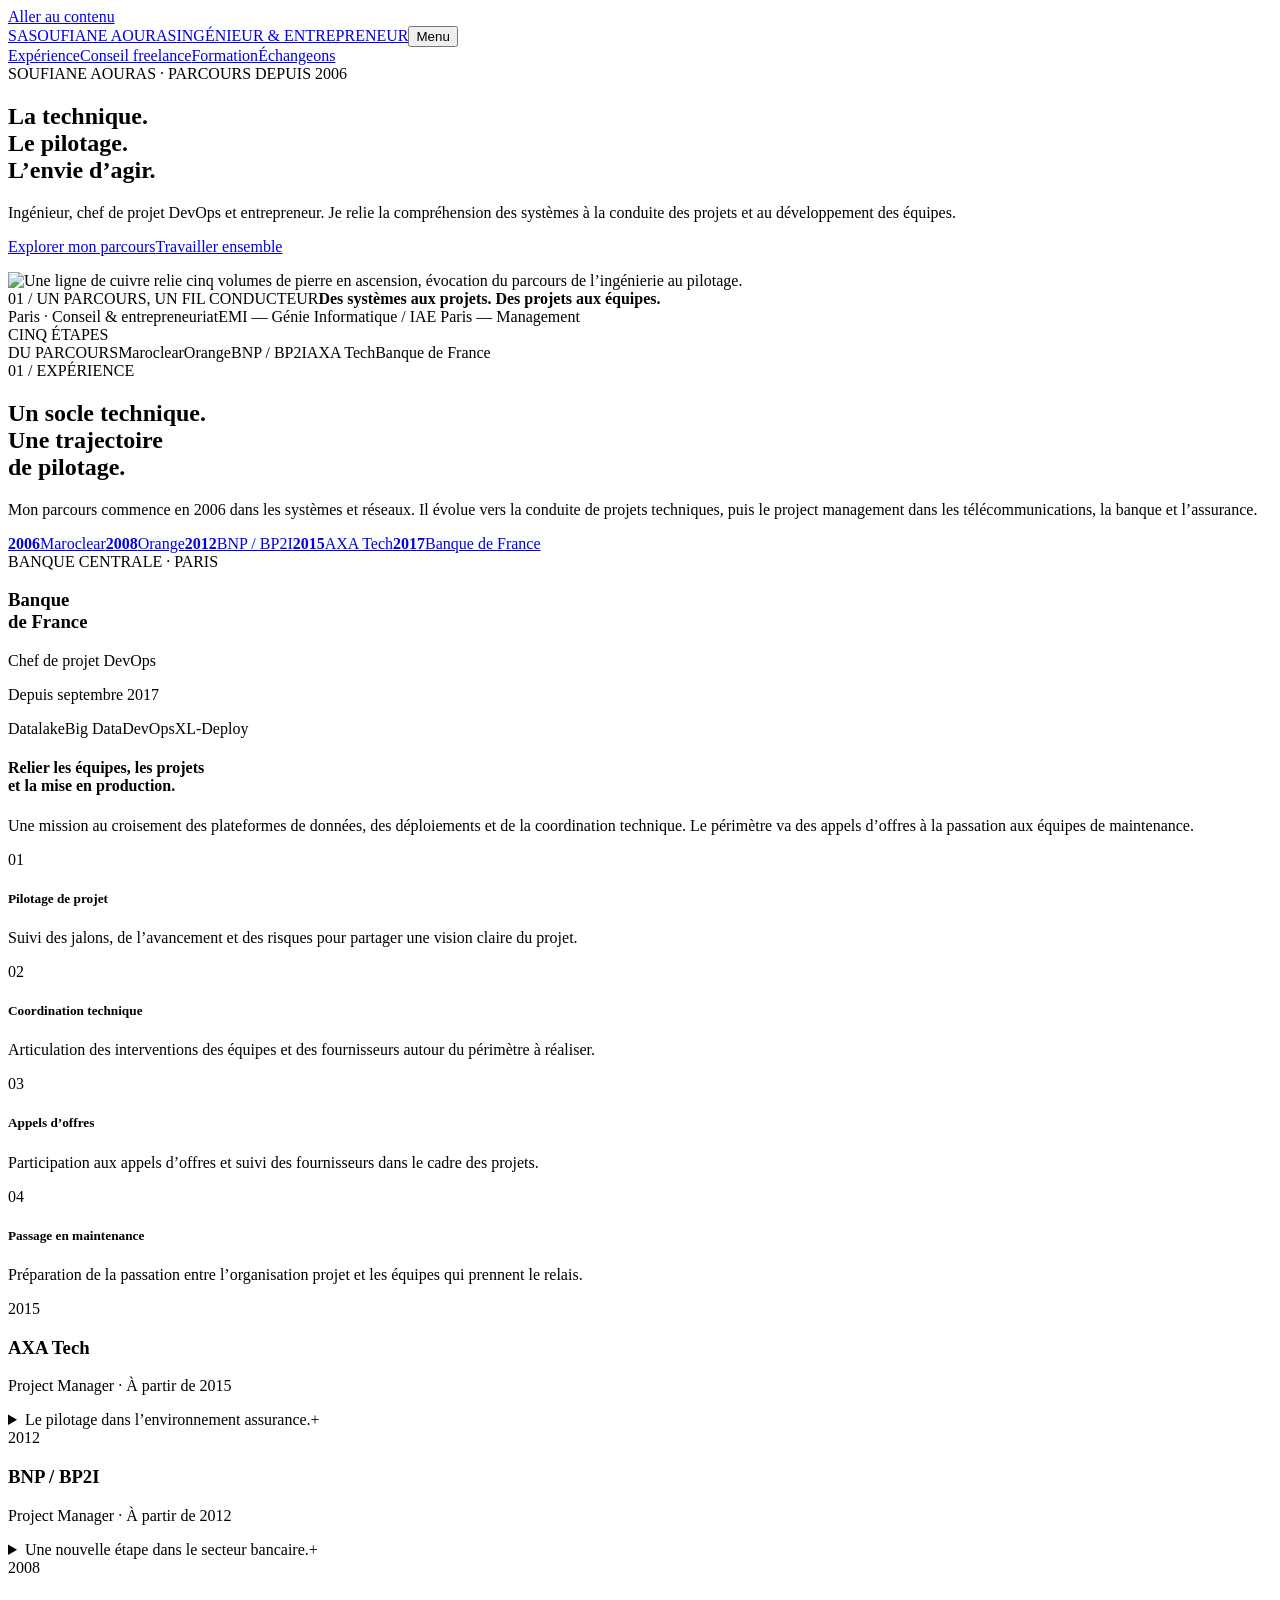
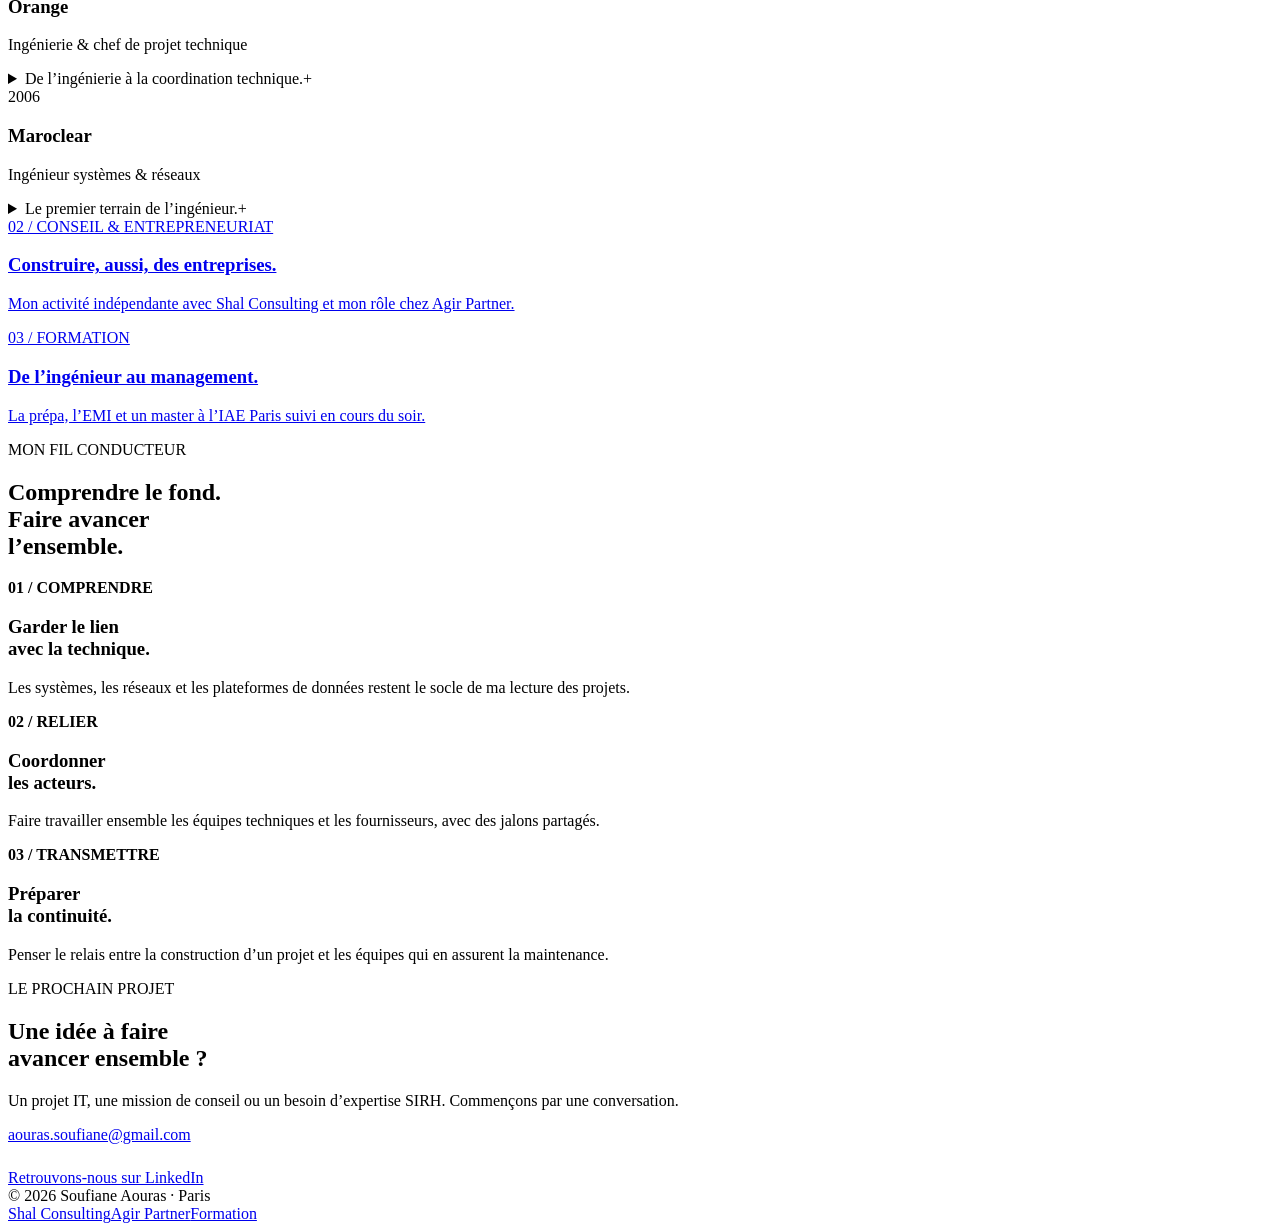
==== www/index.html @ def1c748 "Import du site shal-consulting.fr et déploiement automatique vers OVH Co-Authored-By: Claude Opus 5." ====
<!doctype html><html lang="fr"><head><meta charset="utf-8"><meta name="viewport" content="width=device-width, initial-scale=1"><meta name="theme-color" content="#0b1725"><title>Soufiane Aouras · Ingénieur, chef de projet & entrepreneur</title><meta name="description" content="Le parcours de Soufiane Aouras, des systèmes et réseaux au pilotage de projets DevOps. Shal Consulting, Agir Partner et vingt ans d’expérience."><meta property="og:type" content="website"><meta property="og:title" content="Soufiane Aouras · Ingénieur, chef de projet & entrepreneur"><meta property="og:description" content="Le parcours de Soufiane Aouras, des systèmes et réseaux au pilotage de projets DevOps. Shal Consulting, Agir Partner et vingt ans d’expérience."><link rel="icon" type="image/svg+xml" href="data:image/svg+xml,%3Csvg%20xmlns%3D%22http%3A//www.w3.org/2000/svg%22%20viewBox%3D%220%200%2064%2064%22%3E%3Crect%20width%3D%2264%22%20height%3D%2264%22%20rx%3D%2210%22%20fill%3D%22%230b1725%22/%3E%3Cpath%20d%3D%22M15%2045%2027%2019h8l14%2026h-9l-3-7H25l-3%207Zm13-14h6l-3-8Z%22%20fill%3D%22%23cf946b%22/%3E%3C/svg%3E"><link rel="preload" href="/assets/sans-regular.woff" as="font" type="font/woff" crossorigin><link rel="stylesheet" href="/assets/site.css"><script src="/assets/site.js" defer></script></head><body><a class="skip" href="#contenu">Aller au contenu</a><header class="header"><div class="wrap header-inner"><a class="brand" href="/" aria-label="Soufiane Aouras, accueil"><span class="mark" aria-hidden="true">SA</span><span class="brand-name">SOUFIANE AOURAS<span class="brand-sub">INGÉNIEUR & ENTREPRENEUR</span></span></a><button class="menu-button" aria-expanded="false" aria-controls="navigation">Menu</button><nav class="nav" id="navigation" aria-label="Navigation principale"><a class="nav-link" href="/" aria-current="page">Expérience</a><a class="nav-link" href="/conseil/">Conseil freelance</a><a class="nav-link" href="/formation/">Formation</a><a class="nav-contact" href="#contact">Échangeons</a></nav></div></header><main id="contenu"><section class="hero" aria-labelledby="hero-title"><div class="wrap"><div class="hero-grid"><div class="hero-copy reveal"><div class="eyebrow">SOUFIANE AOURAS · PARCOURS DEPUIS 2006</div><h1 id="hero-title">La technique.<br>Le pilotage.<br><span class="serif">L’envie d’agir.</span></h1><p class="hero-lead">Ingénieur, chef de projet DevOps et entrepreneur. Je relie la compréhension des systèmes à la conduite des projets et au développement des équipes.</p><div class="hero-actions"><a class="button" href="#parcours">Explorer mon parcours</a><a class="text-link" href="/conseil/">Travailler ensemble</a></div></div><figure class="hero-visual" style="margin-left:0;margin-bottom:0"><img src="/assets/career-sculpture.webp" width="1536" height="1024" fetchpriority="high" alt="Une ligne de cuivre relie cinq volumes de pierre en ascension, évocation du parcours de l’ingénierie au pilotage."><figcaption class="visual-label">01 / UN PARCOURS, UN FIL CONDUCTEUR<strong>Des systèmes aux projets. Des projets aux équipes.</strong></figcaption></figure></div><div class="hero-bottom"><span class="location">Paris · Conseil & entrepreneuriat</span><span>EMI — Génie Informatique / IAE Paris — Management</span></div></div></section>
<div class="client-strip"><div class="wrap client-inner" aria-label="Environnements du parcours"><span class="client-label">CINQ ÉTAPES<br>DU PARCOURS</span><span>Maroclear</span><span>Orange</span><span>BNP / BP2I</span><span>AXA Tech</span><span>Banque de France</span></div></div>
<section class="section" id="parcours" aria-labelledby="parcours-title"><div class="wrap"><div class="section-head"><div><div class="eyebrow">01 / EXPÉRIENCE</div><h2 id="parcours-title">Un socle technique.<br>Une trajectoire<br><span class="serif">de pilotage.</span></h2></div><p class="section-intro">Mon parcours commence en 2006 dans les systèmes et réseaux. Il évolue vers la conduite de projets techniques, puis le project management dans les télécommunications, la banque et l’assurance.</p></div><nav class="career-tabs" aria-label="Repères du parcours"><a href="#maroclear"><b>2006</b><span>Maroclear</span></a><a href="#orange"><b>2008</b><span>Orange</span></a><a href="#bnp"><b>2012</b><span>BNP / BP2I</span></a><a href="#axa"><b>2015</b><span>AXA Tech</span></a><a href="#bdf"><b>2017</b><span>Banque de France</span></a></nav>
<article class="mission-feature" id="bdf"><div class="mission-title"><span class="mission-date">BANQUE CENTRALE · PARIS</span><h3>Banque<br>de France</h3><p class="role">Chef de projet DevOps</p><p class="since">Depuis septembre 2017</p><div class="tags" aria-label="Domaines de la mission"><span>Datalake</span><span>Big Data</span><span>DevOps</span><span>XL-Deploy</span></div></div><div class="mission-details"><h4>Relier les équipes, les projets<br>et la mise en production.</h4><p>Une mission au croisement des plateformes de données, des déploiements et de la coordination technique. Le périmètre va des appels d’offres à la passation aux équipes de maintenance.</p><div class="mission-list"><div><span class="item-no">01</span><h5>Pilotage de projet</h5><p>Suivi des jalons, de l’avancement et des risques pour partager une vision claire du projet.</p></div><div><span class="item-no">02</span><h5>Coordination technique</h5><p>Articulation des interventions des équipes et des fournisseurs autour du périmètre à réaliser.</p></div><div><span class="item-no">03</span><h5>Appels d’offres</h5><p>Participation aux appels d’offres et suivi des fournisseurs dans le cadre des projets.</p></div><div><span class="item-no">04</span><h5>Passage en maintenance</h5><p>Préparation de la passation entre l’organisation projet et les équipes qui prennent le relais.</p></div></div></div></article>
<article class="career-row" id="axa"><div class="career-year">2015</div><div><h3>AXA Tech</h3><p class="role">Project Manager · À partir de 2015</p></div><details><summary>Le pilotage dans l’environnement assurance.<span class="plus" aria-hidden="true">+</span></summary><p>Cette étape est consacrée au project management chez AXA Tech. Elle prolonge l’évolution de mon parcours technique vers la conduite de projets dans un nouvel environnement de grands comptes.</p></details></article>
<article class="career-row" id="bnp"><div class="career-year">2012</div><div><h3>BNP / BP2I</h3><p class="role">Project Manager · À partir de 2012</p></div><details><summary>Une nouvelle étape dans le secteur bancaire.<span class="plus" aria-hidden="true">+</span></summary><p>Après l’ingénierie et le pilotage technique chez Orange, mon parcours se poursuit chez BNP / BP2I avec un rôle de Project Manager. La culture des systèmes d’information devient le point d’appui de ma responsabilité de pilotage.</p></details></article>
<article class="career-row" id="orange"><div class="career-year">2008</div><div><h3>Orange</h3><p class="role">Ingénierie & chef de projet technique</p></div><details><summary>De l’ingénierie à la coordination technique.<span class="plus" aria-hidden="true">+</span></summary><p>À partir de 2008, l’expérience chez Orange fait le lien entre les premières missions systèmes et réseaux et les fonctions de project management. Mon parcours y évolue de l’ingénierie vers le rôle de chef de projet technique.</p></details></article>
<article class="career-row" id="maroclear"><div class="career-year">2006</div><div><h3>Maroclear</h3><p class="role">Ingénieur systèmes & réseaux</p></div><details><summary>Le premier terrain de l’ingénieur.<span class="plus" aria-hidden="true">+</span></summary><p>Mon parcours professionnel commence chez Maroclear en 2006, à l’issue de ma formation à l’École Mohammadia d’Ingénieurs. Une première expérience des systèmes et réseaux qui constitue le socle technique de la suite de mon parcours.</p></details></article>
<div class="next-section"><a class="next-card" href="/conseil/"><span>02 / CONSEIL & ENTREPRENEURIAT</span><h3>Construire, aussi, des entreprises.</h3><p>Mon activité indépendante avec Shal Consulting et mon rôle chez Agir Partner.</p></a><a class="next-card" href="/formation/"><span>03 / FORMATION</span><h3>De l’ingénieur au management.</h3><p>La prépa, l’EMI et un master à l’IAE Paris suivi en cours du soir.</p></a></div></div></section>
<section class="approach" aria-labelledby="approach-title"><div class="wrap approach-layout"><div><div class="eyebrow">MON FIL CONDUCTEUR</div><h2 id="approach-title">Comprendre le fond.<br><span class="serif">Faire avancer<br>l’ensemble.</span></h2></div><div class="principles"><article class="principle"><b>01 / COMPRENDRE</b><h3>Garder le lien<br>avec la technique.</h3><p>Les systèmes, les réseaux et les plateformes de données restent le socle de ma lecture des projets.</p></article><article class="principle"><b>02 / RELIER</b><h3>Coordonner<br>les acteurs.</h3><p>Faire travailler ensemble les équipes techniques et les fournisseurs, avec des jalons partagés.</p></article><article class="principle"><b>03 / TRANSMETTRE</b><h3>Préparer<br>la continuité.</h3><p>Penser le relais entre la construction d’un projet et les équipes qui en assurent la maintenance.</p></article></div></div></section></main><section class="contact" id="contact" aria-labelledby="contact-title"><div class="wrap"><div class="contact-top"><div><div class="eyebrow">LE PROCHAIN PROJET</div><h2 id="contact-title">Une idée à faire<br><span class="serif">avancer ensemble ?</span></h2></div><div class="contact-copy"><p>Un projet IT, une mission de conseil ou un besoin d’expertise SIRH. Commençons par une conversation.</p><a class="email" href="mailto:aouras.soufiane@gmail.com">aouras.soufiane@gmail.com</a><p style="margin-top:25px;margin-bottom:0"><a class="text-link" href="https://fr.linkedin.com/in/aouras-soufiane-9106abb" target="_blank" rel="noopener noreferrer">Retrouvons-nous sur LinkedIn</a></p></div></div><footer class="footer-bottom"><span>© 2026 Soufiane Aouras · Paris</span><div class="footer-links"><a href="/conseil/">Shal Consulting</a><a href="https://agirpartner.com" target="_blank" rel="noopener noreferrer">Agir Partner</a><a href="/formation/">Formation</a></div></footer></div></section></body></html>
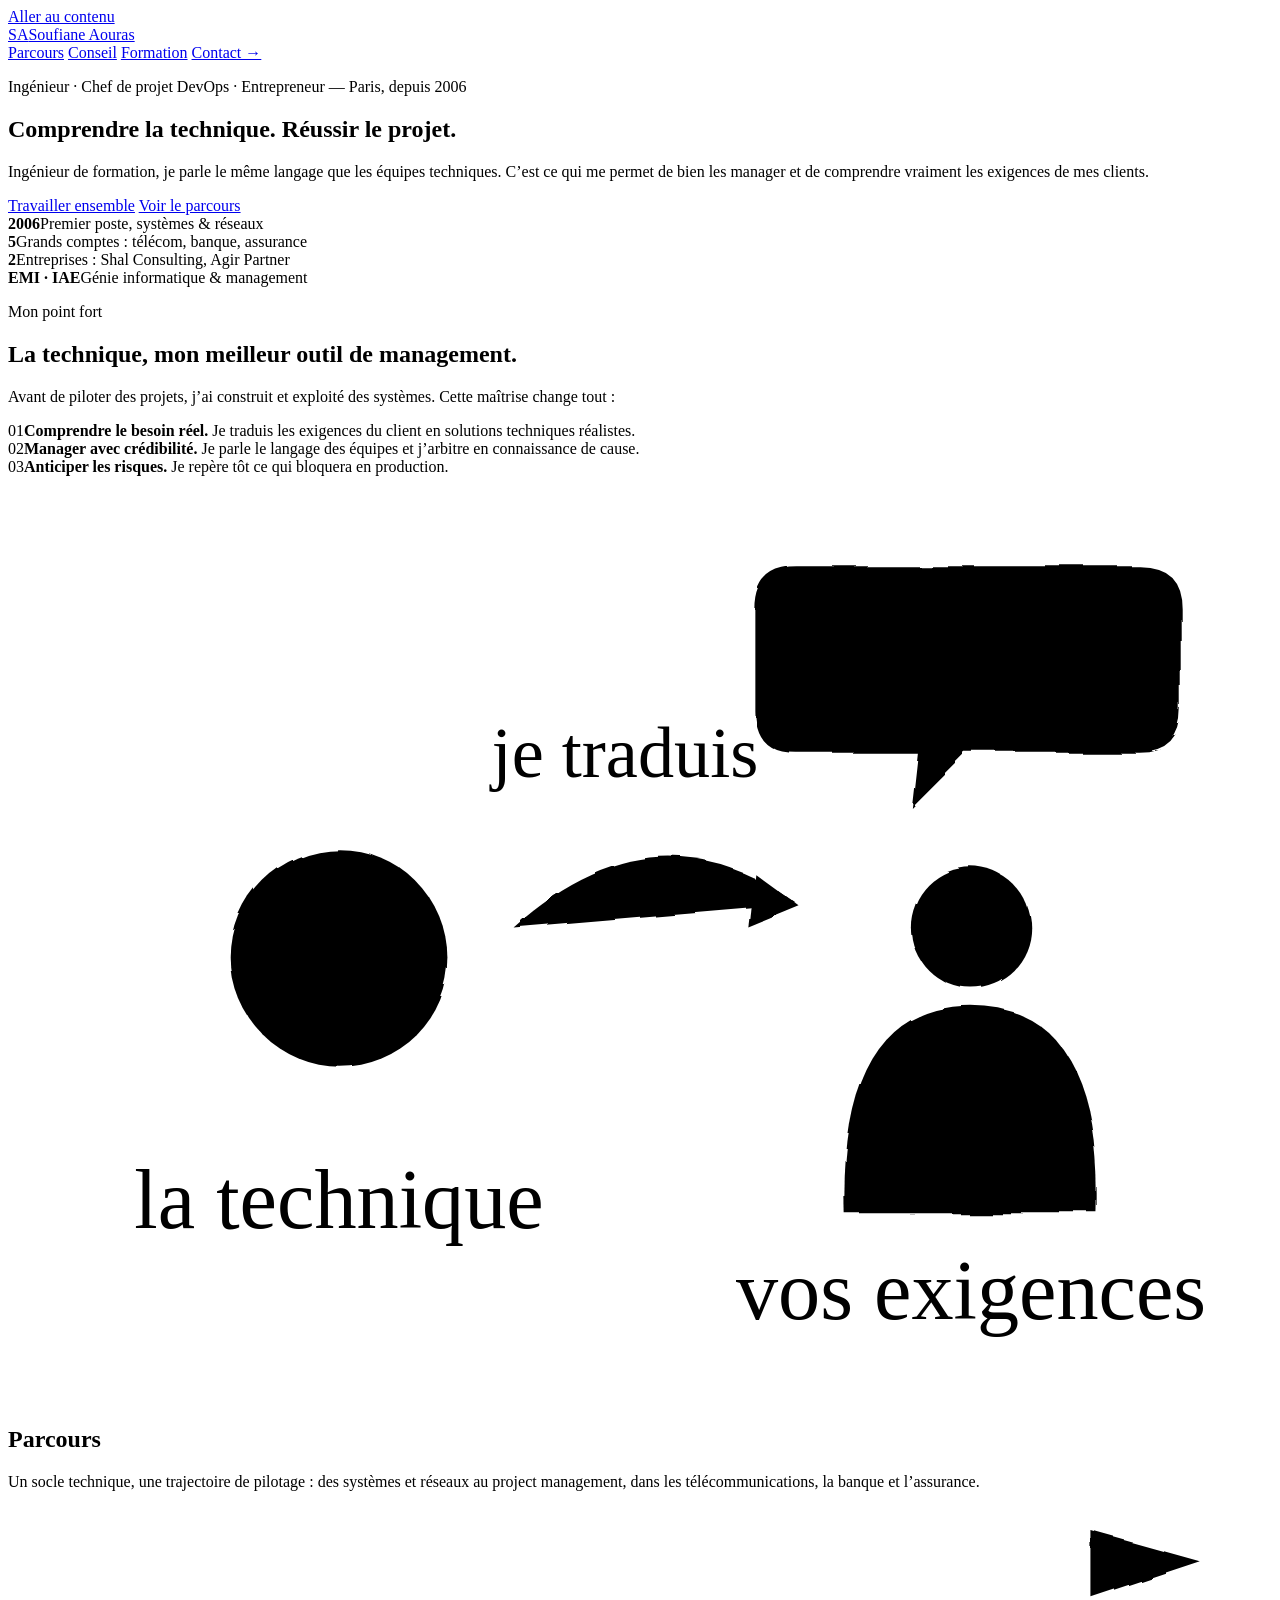
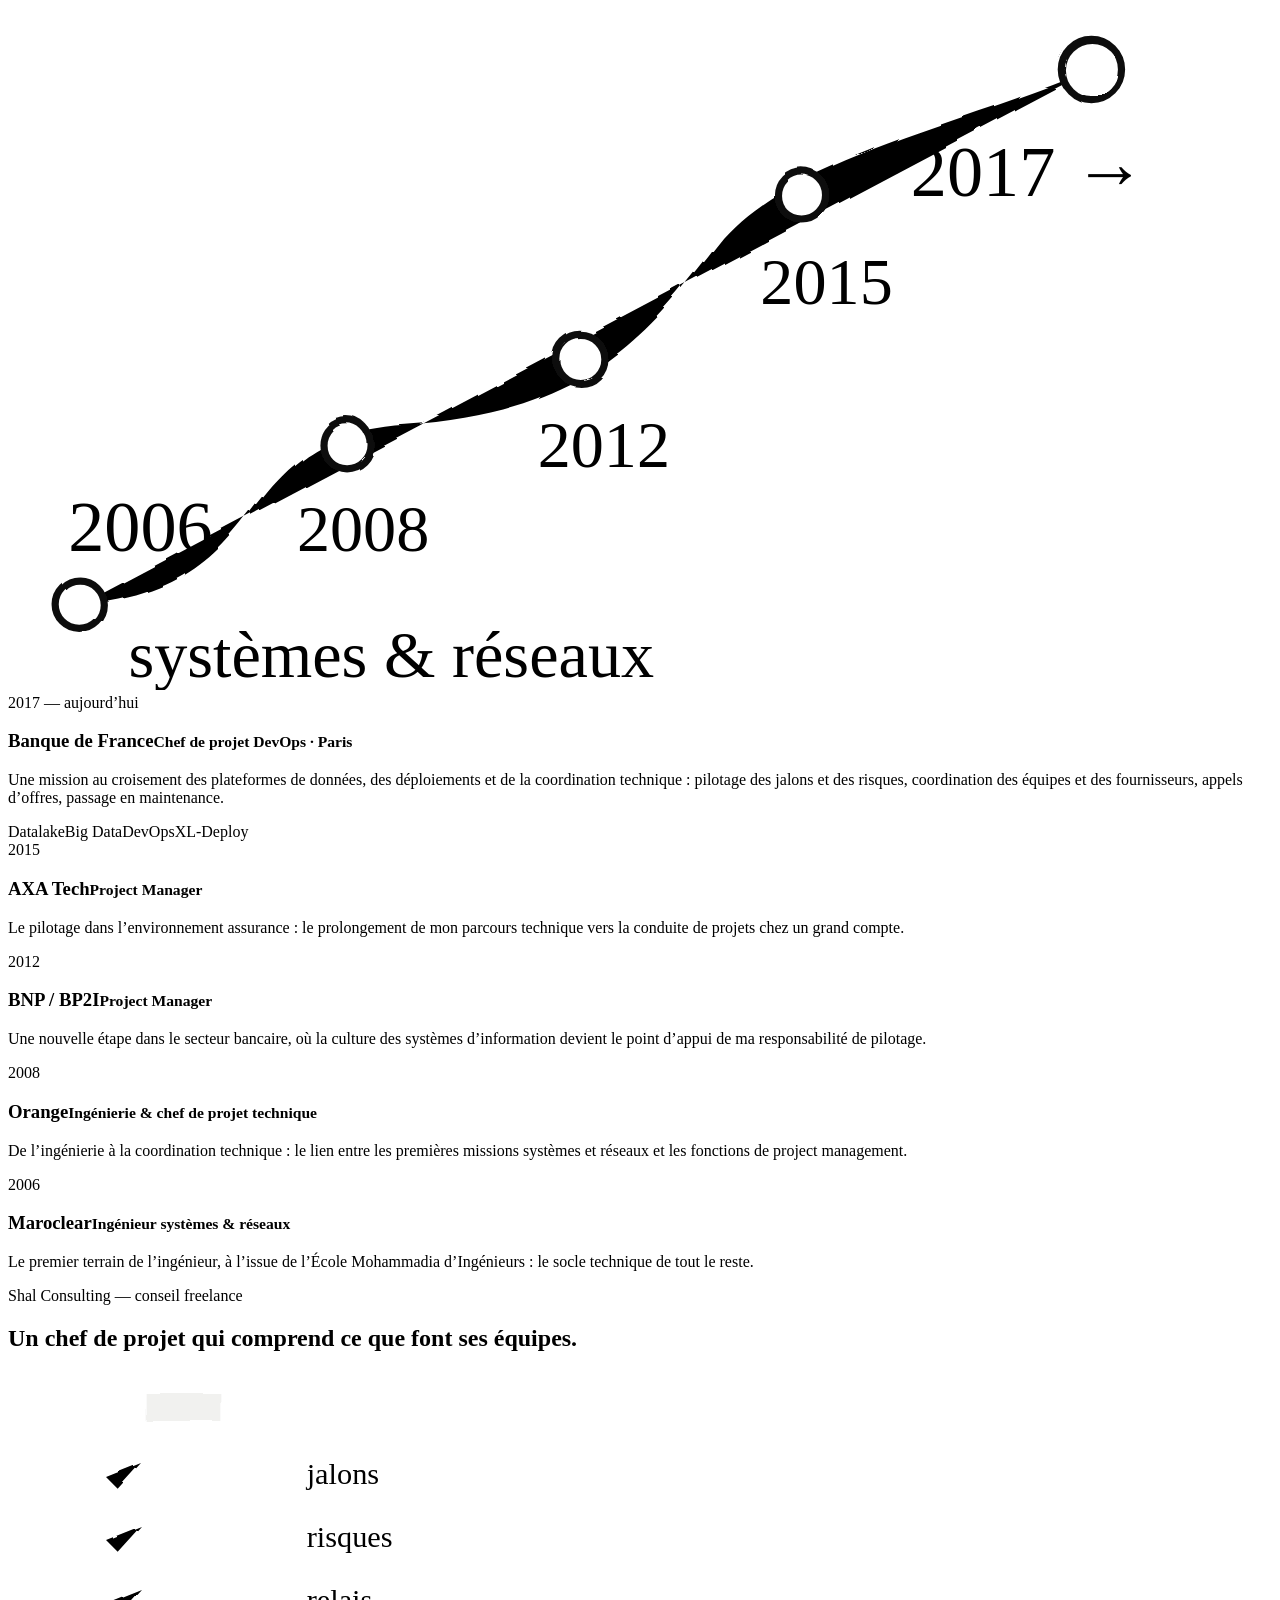
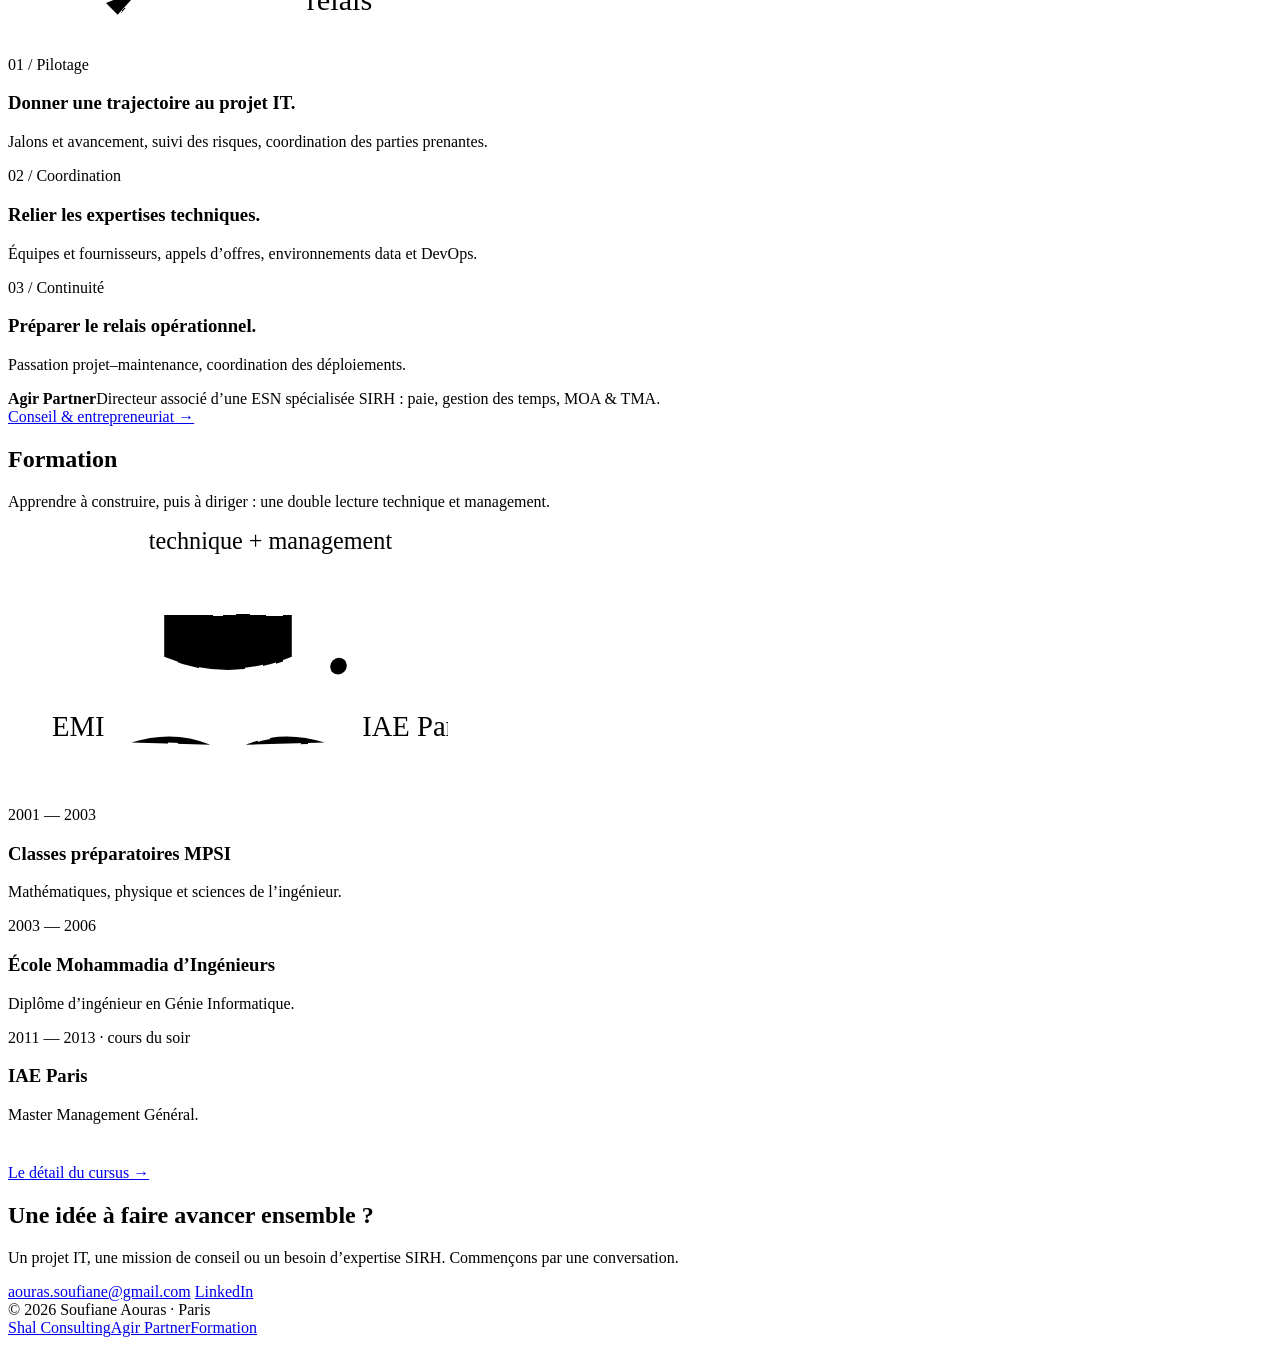
==== commit cc4bde3c: "Nouveau design « Grille » : accroche, point fort, croquis à la main, polices auto-hébergées Co-Autho" ====
--- a/www/index.html
+++ b/www/index.html
@@ -1,10 +1,226 @@
-<!doctype html><html lang="fr"><head><meta charset="utf-8"><meta name="viewport" content="width=device-width, initial-scale=1"><meta name="theme-color" content="#0b1725"><title>Soufiane Aouras · Ingénieur, chef de projet & entrepreneur</title><meta name="description" content="Le parcours de Soufiane Aouras, des systèmes et réseaux au pilotage de projets DevOps. Shal Consulting, Agir Partner et vingt ans d’expérience."><meta property="og:type" content="website"><meta property="og:title" content="Soufiane Aouras · Ingénieur, chef de projet & entrepreneur"><meta property="og:description" content="Le parcours de Soufiane Aouras, des systèmes et réseaux au pilotage de projets DevOps. Shal Consulting, Agir Partner et vingt ans d’expérience."><link rel="icon" type="image/svg+xml" href="data:image/svg+xml,%3Csvg%20xmlns%3D%22http%3A//www.w3.org/2000/svg%22%20viewBox%3D%220%200%2064%2064%22%3E%3Crect%20width%3D%2264%22%20height%3D%2264%22%20rx%3D%2210%22%20fill%3D%22%230b1725%22/%3E%3Cpath%20d%3D%22M15%2045%2027%2019h8l14%2026h-9l-3-7H25l-3%207Zm13-14h6l-3-8Z%22%20fill%3D%22%23cf946b%22/%3E%3C/svg%3E"><link rel="preload" href="/assets/sans-regular.woff" as="font" type="font/woff" crossorigin><link rel="stylesheet" href="/assets/site.css"><script src="/assets/site.js" defer></script></head><body><a class="skip" href="#contenu">Aller au contenu</a><header class="header"><div class="wrap header-inner"><a class="brand" href="/" aria-label="Soufiane Aouras, accueil"><span class="mark" aria-hidden="true">SA</span><span class="brand-name">SOUFIANE AOURAS<span class="brand-sub">INGÉNIEUR & ENTREPRENEUR</span></span></a><button class="menu-button" aria-expanded="false" aria-controls="navigation">Menu</button><nav class="nav" id="navigation" aria-label="Navigation principale"><a class="nav-link" href="/" aria-current="page">Expérience</a><a class="nav-link" href="/conseil/">Conseil freelance</a><a class="nav-link" href="/formation/">Formation</a><a class="nav-contact" href="#contact">Échangeons</a></nav></div></header><main id="contenu"><section class="hero" aria-labelledby="hero-title"><div class="wrap"><div class="hero-grid"><div class="hero-copy reveal"><div class="eyebrow">SOUFIANE AOURAS · PARCOURS DEPUIS 2006</div><h1 id="hero-title">La technique.<br>Le pilotage.<br><span class="serif">L’envie d’agir.</span></h1><p class="hero-lead">Ingénieur, chef de projet DevOps et entrepreneur. Je relie la compréhension des systèmes à la conduite des projets et au développement des équipes.</p><div class="hero-actions"><a class="button" href="#parcours">Explorer mon parcours</a><a class="text-link" href="/conseil/">Travailler ensemble</a></div></div><figure class="hero-visual" style="margin-left:0;margin-bottom:0"><img src="/assets/career-sculpture.webp" width="1536" height="1024" fetchpriority="high" alt="Une ligne de cuivre relie cinq volumes de pierre en ascension, évocation du parcours de l’ingénierie au pilotage."><figcaption class="visual-label">01 / UN PARCOURS, UN FIL CONDUCTEUR<strong>Des systèmes aux projets. Des projets aux équipes.</strong></figcaption></figure></div><div class="hero-bottom"><span class="location">Paris · Conseil & entrepreneuriat</span><span>EMI — Génie Informatique / IAE Paris — Management</span></div></div></section>
-<div class="client-strip"><div class="wrap client-inner" aria-label="Environnements du parcours"><span class="client-label">CINQ ÉTAPES<br>DU PARCOURS</span><span>Maroclear</span><span>Orange</span><span>BNP / BP2I</span><span>AXA Tech</span><span>Banque de France</span></div></div>
-<section class="section" id="parcours" aria-labelledby="parcours-title"><div class="wrap"><div class="section-head"><div><div class="eyebrow">01 / EXPÉRIENCE</div><h2 id="parcours-title">Un socle technique.<br>Une trajectoire<br><span class="serif">de pilotage.</span></h2></div><p class="section-intro">Mon parcours commence en 2006 dans les systèmes et réseaux. Il évolue vers la conduite de projets techniques, puis le project management dans les télécommunications, la banque et l’assurance.</p></div><nav class="career-tabs" aria-label="Repères du parcours"><a href="#maroclear"><b>2006</b><span>Maroclear</span></a><a href="#orange"><b>2008</b><span>Orange</span></a><a href="#bnp"><b>2012</b><span>BNP / BP2I</span></a><a href="#axa"><b>2015</b><span>AXA Tech</span></a><a href="#bdf"><b>2017</b><span>Banque de France</span></a></nav>
-<article class="mission-feature" id="bdf"><div class="mission-title"><span class="mission-date">BANQUE CENTRALE · PARIS</span><h3>Banque<br>de France</h3><p class="role">Chef de projet DevOps</p><p class="since">Depuis septembre 2017</p><div class="tags" aria-label="Domaines de la mission"><span>Datalake</span><span>Big Data</span><span>DevOps</span><span>XL-Deploy</span></div></div><div class="mission-details"><h4>Relier les équipes, les projets<br>et la mise en production.</h4><p>Une mission au croisement des plateformes de données, des déploiements et de la coordination technique. Le périmètre va des appels d’offres à la passation aux équipes de maintenance.</p><div class="mission-list"><div><span class="item-no">01</span><h5>Pilotage de projet</h5><p>Suivi des jalons, de l’avancement et des risques pour partager une vision claire du projet.</p></div><div><span class="item-no">02</span><h5>Coordination technique</h5><p>Articulation des interventions des équipes et des fournisseurs autour du périmètre à réaliser.</p></div><div><span class="item-no">03</span><h5>Appels d’offres</h5><p>Participation aux appels d’offres et suivi des fournisseurs dans le cadre des projets.</p></div><div><span class="item-no">04</span><h5>Passage en maintenance</h5><p>Préparation de la passation entre l’organisation projet et les équipes qui prennent le relais.</p></div></div></div></article>
-<article class="career-row" id="axa"><div class="career-year">2015</div><div><h3>AXA Tech</h3><p class="role">Project Manager · À partir de 2015</p></div><details><summary>Le pilotage dans l’environnement assurance.<span class="plus" aria-hidden="true">+</span></summary><p>Cette étape est consacrée au project management chez AXA Tech. Elle prolonge l’évolution de mon parcours technique vers la conduite de projets dans un nouvel environnement de grands comptes.</p></details></article>
-<article class="career-row" id="bnp"><div class="career-year">2012</div><div><h3>BNP / BP2I</h3><p class="role">Project Manager · À partir de 2012</p></div><details><summary>Une nouvelle étape dans le secteur bancaire.<span class="plus" aria-hidden="true">+</span></summary><p>Après l’ingénierie et le pilotage technique chez Orange, mon parcours se poursuit chez BNP / BP2I avec un rôle de Project Manager. La culture des systèmes d’information devient le point d’appui de ma responsabilité de pilotage.</p></details></article>
-<article class="career-row" id="orange"><div class="career-year">2008</div><div><h3>Orange</h3><p class="role">Ingénierie & chef de projet technique</p></div><details><summary>De l’ingénierie à la coordination technique.<span class="plus" aria-hidden="true">+</span></summary><p>À partir de 2008, l’expérience chez Orange fait le lien entre les premières missions systèmes et réseaux et les fonctions de project management. Mon parcours y évolue de l’ingénierie vers le rôle de chef de projet technique.</p></details></article>
-<article class="career-row" id="maroclear"><div class="career-year">2006</div><div><h3>Maroclear</h3><p class="role">Ingénieur systèmes & réseaux</p></div><details><summary>Le premier terrain de l’ingénieur.<span class="plus" aria-hidden="true">+</span></summary><p>Mon parcours professionnel commence chez Maroclear en 2006, à l’issue de ma formation à l’École Mohammadia d’Ingénieurs. Une première expérience des systèmes et réseaux qui constitue le socle technique de la suite de mon parcours.</p></details></article>
-<div class="next-section"><a class="next-card" href="/conseil/"><span>02 / CONSEIL & ENTREPRENEURIAT</span><h3>Construire, aussi, des entreprises.</h3><p>Mon activité indépendante avec Shal Consulting et mon rôle chez Agir Partner.</p></a><a class="next-card" href="/formation/"><span>03 / FORMATION</span><h3>De l’ingénieur au management.</h3><p>La prépa, l’EMI et un master à l’IAE Paris suivi en cours du soir.</p></a></div></div></section>
-<section class="approach" aria-labelledby="approach-title"><div class="wrap approach-layout"><div><div class="eyebrow">MON FIL CONDUCTEUR</div><h2 id="approach-title">Comprendre le fond.<br><span class="serif">Faire avancer<br>l’ensemble.</span></h2></div><div class="principles"><article class="principle"><b>01 / COMPRENDRE</b><h3>Garder le lien<br>avec la technique.</h3><p>Les systèmes, les réseaux et les plateformes de données restent le socle de ma lecture des projets.</p></article><article class="principle"><b>02 / RELIER</b><h3>Coordonner<br>les acteurs.</h3><p>Faire travailler ensemble les équipes techniques et les fournisseurs, avec des jalons partagés.</p></article><article class="principle"><b>03 / TRANSMETTRE</b><h3>Préparer<br>la continuité.</h3><p>Penser le relais entre la construction d’un projet et les équipes qui en assurent la maintenance.</p></article></div></div></section></main><section class="contact" id="contact" aria-labelledby="contact-title"><div class="wrap"><div class="contact-top"><div><div class="eyebrow">LE PROCHAIN PROJET</div><h2 id="contact-title">Une idée à faire<br><span class="serif">avancer ensemble ?</span></h2></div><div class="contact-copy"><p>Un projet IT, une mission de conseil ou un besoin d’expertise SIRH. Commençons par une conversation.</p><a class="email" href="mailto:aouras.soufiane@gmail.com">aouras.soufiane@gmail.com</a><p style="margin-top:25px;margin-bottom:0"><a class="text-link" href="https://fr.linkedin.com/in/aouras-soufiane-9106abb" target="_blank" rel="noopener noreferrer">Retrouvons-nous sur LinkedIn</a></p></div></div><footer class="footer-bottom"><span>© 2026 Soufiane Aouras · Paris</span><div class="footer-links"><a href="/conseil/">Shal Consulting</a><a href="https://agirpartner.com" target="_blank" rel="noopener noreferrer">Agir Partner</a><a href="/formation/">Formation</a></div></footer></div></section></body></html>+<!doctype html>
+<html lang="fr">
+<head>
+<meta charset="utf-8">
+<meta name="viewport" content="width=device-width, initial-scale=1">
+<meta name="theme-color" content="#2340FF">
+<title>Soufiane Aouras · Comprendre la technique, réussir le projet</title>
+<meta name="description" content="Ingénieur devenu chef de projet DevOps et entrepreneur : ma maîtrise technique m’aide à manager les équipes et à comprendre les exigences des clients. Shal Consulting, Agir Partner.">
+<meta property="og:type" content="website">
+<meta property="og:title" content="Soufiane Aouras · Comprendre la technique, réussir le projet">
+<meta property="og:description" content="Ingénieur, chef de projet DevOps et entrepreneur. Shal Consulting et Agir Partner.">
+<link rel="icon" type="image/svg+xml" href="data:image/svg+xml,%3Csvg%20xmlns%3D%22http%3A//www.w3.org/2000/svg%22%20viewBox%3D%220%200%2064%2064%22%3E%3Crect%20width%3D%2264%22%20height%3D%2264%22%20fill%3D%22%232340FF%22/%3E%3Ctext%20x%3D%2232%22%20y%3D%2242%22%20text-anchor%3D%22middle%22%20font-family%3D%22Arial%22%20font-weight%3D%22800%22%20font-size%3D%2226%22%20fill%3D%22%23fff%22%3ESA%3C/text%3E%3C/svg%3E">
+<link rel="preload" href="/assets/fonts/archivo.woff" as="font" type="font/woff" crossorigin>
+<link rel="stylesheet" href="/assets/site.css">
+</head>
+<body>
+<svg aria-hidden="true" width="0" height="0" style="position:absolute"><filter id="crayon"><feTurbulence type="fractalNoise" baseFrequency="0.035" numOctaves="2" seed="4"/><feDisplacementMap in="SourceGraphic" scale="3.2"/></filter></svg>
+<a class="skip" href="#contenu">Aller au contenu</a>
+
+<header class="header">
+<div class="wrap">
+<a class="brand" href="/" aria-label="Soufiane Aouras, accueil"><span class="mark" aria-hidden="true">SA</span>Soufiane Aouras</a>
+<nav class="nav mono" aria-label="Navigation principale">
+<a href="/" aria-current="page">Parcours</a>
+<a href="/conseil/">Conseil</a>
+<a href="/formation/">Formation</a>
+<a class="cta" href="#contact">Contact →</a>
+</nav>
+</div>
+</header>
+
+<main id="contenu">
+<section class="hero">
+<div class="wrap">
+<p class="mono">Ingénieur · Chef de projet DevOps · Entrepreneur — Paris, depuis 2006</p>
+<h1 class="h-xl">Comprendre la technique. <span class="accent">Réussir le projet.</span></h1>
+<div class="hero-foot">
+<p class="lead">Ingénieur de formation, je parle le même langage que les équipes techniques. C’est ce qui me permet de bien les manager et de comprendre vraiment les exigences de mes clients.</p>
+<div class="actions">
+<a class="btn btn-dark" href="#contact">Travailler ensemble</a>
+<a class="btn" href="#parcours">Voir le parcours</a>
+</div>
+</div>
+</div>
+</section>
+
+<section class="stats" aria-label="Chiffres clés">
+<div class="wrap">
+<div class="stat"><b>2006</b><span>Premier poste, systèmes &amp; réseaux</span></div>
+<div class="stat"><b>5</b><span>Grands comptes : télécom, banque, assurance</span></div>
+<div class="stat"><b>2</b><span>Entreprises : Shal Consulting, Agir Partner</span></div>
+<div class="stat"><b>EMI · IAE</b><span>Génie informatique &amp; management</span></div>
+</div>
+</section>
+
+<section class="section" aria-labelledby="point-fort">
+<div class="wrap">
+<div class="split center" style="margin-bottom:0">
+<div>
+<p class="mono accent eyebrow">Mon point fort</p>
+<h2 class="h-l" id="point-fort">La technique, mon meilleur outil de management.</h2>
+<p class="muted">Avant de piloter des projets, j’ai construit et exploité des systèmes. Cette maîtrise change tout :</p>
+<div class="points">
+<div><span class="n">01</span><span><strong>Comprendre le besoin réel.</strong> Je traduis les exigences du client en solutions techniques réalistes.</span></div>
+<div><span class="n">02</span><span><strong>Manager avec crédibilité.</strong> Je parle le langage des équipes et j’arbitre en connaissance de cause.</span></div>
+<div><span class="n">03</span><span><strong>Anticiper les risques.</strong> Je repère tôt ce qui bloquera en production.</span></div>
+</div>
+</div>
+<svg class="sketch" role="img" aria-label="Croquis : un engrenage, la technique, relié par une flèche à un client et sa bulle de besoin" viewBox="0 0 420 300">
+<g class="sk" filter="url(#crayon)">
+<circle cx="110" cy="160" r="36"/>
+<circle cx="110" cy="160" r="13"/>
+<path d="M146 160 L159 160 M135.5 185.5 L144.7 194.7 M110 196 L110 209 M84.5 185.5 L75.3 194.7 M74 160 L61 160 M84.5 134.5 L75.3 125.3 M110 124 L110 111 M135.5 134.5 L144.7 125.3" stroke-width="7"/>
+<path d="M168 150 Q 215 108 262 142"/>
+<path d="M248 132 L263 143 L246 150"/>
+<circle cx="320" cy="150" r="20"/>
+<path d="M278 245 Q 276 176 320 176 Q 364 176 362 245"/>
+<path d="M262 30 L376 30 Q 390 30 390 44 L390 78 Q 390 92 376 92 L318 92 L300 110 L302 92 L262 92 Q 248 92 248 78 L248 44 Q 248 30 262 30 Z"/>
+<path d="M268 52 L366 52 M268 70 L340 70" stroke-width="2"/>
+</g>
+<circle class="af" filter="url(#crayon)" cx="110" cy="160" r="14" opacity=".25"/>
+<text class="it" x="110" y="250" text-anchor="middle" font-size="28">la technique</text>
+<text class="at" x="205" y="100" text-anchor="middle" font-size="24">je traduis</text>
+<text class="it" x="320" y="280" text-anchor="middle" font-size="28">vos exigences</text>
+</svg>
+</div>
+</div>
+</section>
+
+<section class="section" id="parcours" aria-labelledby="titre-parcours" style="padding-top:24px">
+<div class="wrap">
+<div class="split">
+<div>
+<h2 class="h-l" id="titre-parcours">Parcours</h2>
+<p class="muted">Un socle technique, une trajectoire de pilotage : des systèmes et réseaux au project management, dans les télécommunications, la banque et l’assurance.</p>
+</div>
+<svg class="sketch" role="img" aria-label="Croquis : un chemin sinueux de 2006 à 2017, cinq étapes, un drapeau à l’arrivée" viewBox="0 0 420 260">
+<g class="sk" filter="url(#crayon)">
+<path d="M24 232 C 92 226, 70 176, 132 172 S 214 140, 236 112 S 318 72, 360 54" stroke-dasharray="2 9"/>
+<path d="M360 54 L360 8 M360 8 L396 18 L360 30"/>
+</g>
+<g filter="url(#crayon)" stroke="#111" stroke-width="2.4" fill="#fff">
+<circle cx="24" cy="232" r="8"/><circle cx="112" cy="178" r="8"/><circle cx="190" cy="150" r="8"/><circle cx="264" cy="96" r="8"/>
+<circle class="af" cx="360" cy="54" r="10"/>
+</g>
+<text class="it" x="20" y="214" font-size="24">2006</text>
+<text class="st" x="96" y="214" font-size="22">2008</text>
+<text class="st" x="176" y="186" font-size="22">2012</text>
+<text class="st" x="250" y="132" font-size="22">2015</text>
+<text class="at" x="300" y="96" font-size="24">2017 →</text>
+<text class="st" x="40" y="256" font-size="22">systèmes &amp; réseaux</text>
+</svg>
+</div>
+
+<div class="timeline">
+<article class="row now">
+<div class="when">2017 — aujourd’hui</div>
+<h3>Banque de France<small>Chef de projet DevOps · Paris</small></h3>
+<div>
+<p>Une mission au croisement des plateformes de données, des déploiements et de la coordination technique : pilotage des jalons et des risques, coordination des équipes et des fournisseurs, appels d’offres, passage en maintenance.</p>
+<div class="tags"><span>Datalake</span><span>Big Data</span><span>DevOps</span><span>XL-Deploy</span></div>
+</div>
+</article>
+<article class="row">
+<div class="when">2015</div>
+<h3>AXA Tech<small>Project Manager</small></h3>
+<p>Le pilotage dans l’environnement assurance : le prolongement de mon parcours technique vers la conduite de projets chez un grand compte.</p>
+</article>
+<article class="row">
+<div class="when">2012</div>
+<h3>BNP / BP2I<small>Project Manager</small></h3>
+<p>Une nouvelle étape dans le secteur bancaire, où la culture des systèmes d’information devient le point d’appui de ma responsabilité de pilotage.</p>
+</article>
+<article class="row">
+<div class="when">2008</div>
+<h3>Orange<small>Ingénierie &amp; chef de projet technique</small></h3>
+<p>De l’ingénierie à la coordination technique : le lien entre les premières missions systèmes et réseaux et les fonctions de project management.</p>
+</article>
+<article class="row">
+<div class="when">2006</div>
+<h3>Maroclear<small>Ingénieur systèmes &amp; réseaux</small></h3>
+<p>Le premier terrain de l’ingénieur, à l’issue de l’École Mohammadia d’Ingénieurs : le socle technique de tout le reste.</p>
+</article>
+</div>
+</div>
+</section>
+
+<section class="section tint" aria-labelledby="titre-conseil">
+<div class="wrap">
+<div class="split center">
+<div>
+<p class="mono accent eyebrow">Shal Consulting — conseil freelance</p>
+<h2 class="h-l" id="titre-conseil">Un chef de projet qui comprend ce que font ses équipes.</h2>
+</div>
+<svg class="sketch" role="img" aria-label="Croquis : un bloc-notes avec trois cases cochées, jalons, risques et relais" viewBox="0 0 360 240" style="max-width:420px">
+<g class="sk" filter="url(#crayon)">
+<path d="M70 30 L230 30 Q 240 30 240 40 L240 226 Q 240 234 230 234 L70 234 Q 60 234 60 226 L60 40 Q 60 30 70 30 Z" fill="#fff"/>
+<path d="M118 18 L182 18 L182 42 L118 42 Z" fill="#F1F1EF"/>
+<path class="as" d="M84 90 L94 100 L114 78 M84 144 L94 154 L114 132 M84 198 L94 208 L114 186" stroke-width="3.4"/>
+<path d="M128 94 L218 94 M128 148 L208 148 M128 202 L214 202"/>
+</g>
+<text class="it" x="256" y="96" font-size="26">jalons</text>
+<text class="it" x="256" y="150" font-size="26">risques</text>
+<text class="it" x="256" y="204" font-size="26">relais</text>
+</svg>
+</div>
+<div class="cards">
+<div class="card"><div class="mono">01 / Pilotage</div><h3>Donner une trajectoire au projet IT.</h3><p>Jalons et avancement, suivi des risques, coordination des parties prenantes.</p></div>
+<div class="card"><div class="mono">02 / Coordination</div><h3>Relier les expertises techniques.</h3><p>Équipes et fournisseurs, appels d’offres, environnements data et DevOps.</p></div>
+<div class="card"><div class="mono">03 / Continuité</div><h3>Préparer le relais opérationnel.</h3><p>Passation projet–maintenance, coordination des déploiements.</p></div>
+</div>
+<div class="band">
+<div><strong>Agir Partner</strong><span class="muted">Directeur associé d’une ESN spécialisée SIRH : paie, gestion des temps, MOA &amp; TMA.</span></div>
+<div class="end"><a class="link" href="/conseil/">Conseil &amp; entrepreneuriat →</a></div>
+</div>
+</div>
+</section>
+
+<section class="section" aria-labelledby="titre-formation">
+<div class="wrap">
+<div class="split">
+<div>
+<h2 class="h-l" id="titre-formation">Formation</h2>
+<p class="muted">Apprendre à construire, puis à diriger : une double lecture technique et management.</p>
+</div>
+<svg class="sketch" role="img" aria-label="Croquis : une toque de diplômé posée sur un livre ouvert" viewBox="0 0 400 250" style="max-width:440px">
+<g class="sk" filter="url(#crayon)">
+<path d="M200 30 L300 64 L200 98 L100 64 Z" fill="#fff"/>
+<path d="M142 80 L142 118 Q 200 142 258 118 L258 80"/>
+<path d="M300 64 L300 120"/>
+<path d="M90 196 Q 145 172 200 196 Q 255 172 310 196 L310 228 Q 255 204 200 228 Q 145 204 90 228 Z" fill="#fff"/>
+<path d="M200 196 L200 228"/>
+<path d="M112 196 Q 150 184 184 198 M216 198 Q 250 184 288 196" stroke-width="1.8"/>
+</g>
+<circle class="af" filter="url(#crayon)" cx="300" cy="126" r="8"/>
+<text class="it" x="40" y="190" font-size="26">EMI</text>
+<text class="it" x="322" y="190" font-size="26">IAE Paris</text>
+<text class="at" x="128" y="20" font-size="22">technique + management</text>
+</svg>
+</div>
+<div class="cols">
+<div class="col"><div class="mono">2001 — 2003</div><h3>Classes préparatoires MPSI</h3><p>Mathématiques, physique et sciences de l’ingénieur.</p></div>
+<div class="col"><div class="mono">2003 — 2006</div><h3>École Mohammadia d’Ingénieurs</h3><p>Diplôme d’ingénieur en Génie Informatique.</p></div>
+<div class="col"><div class="mono">2011 — 2013 · cours du soir</div><h3>IAE Paris</h3><p>Master Management Général.</p></div>
+</div>
+<p style="margin-top:40px"><a class="link" href="/formation/">Le détail du cursus →</a></p>
+</div>
+</section>
+</main>
+
+<footer class="contact" id="contact">
+<div class="wrap">
+<h2>Une idée à faire avancer ensemble ?</h2>
+<p>Un projet IT, une mission de conseil ou un besoin d’expertise SIRH. Commençons par une conversation.</p>
+<div class="actions">
+<a class="btn btn-light" href="mailto:aouras.soufiane@gmail.com">aouras.soufiane@gmail.com</a>
+<a class="btn" href="https://fr.linkedin.com/in/aouras-soufiane-9106abb" rel="noopener" target="_blank">LinkedIn</a>
+</div>
+<div class="foot">
+<span>© 2026 Soufiane Aouras · Paris</span>
+<nav aria-label="Liens de pied de page"><a href="/conseil/">Shal Consulting</a><a href="https://agirpartner.com" rel="noopener" target="_blank">Agir Partner</a><a href="/formation/">Formation</a></nav>
+</div>
+</div>
+</footer>
+</body>
+</html>
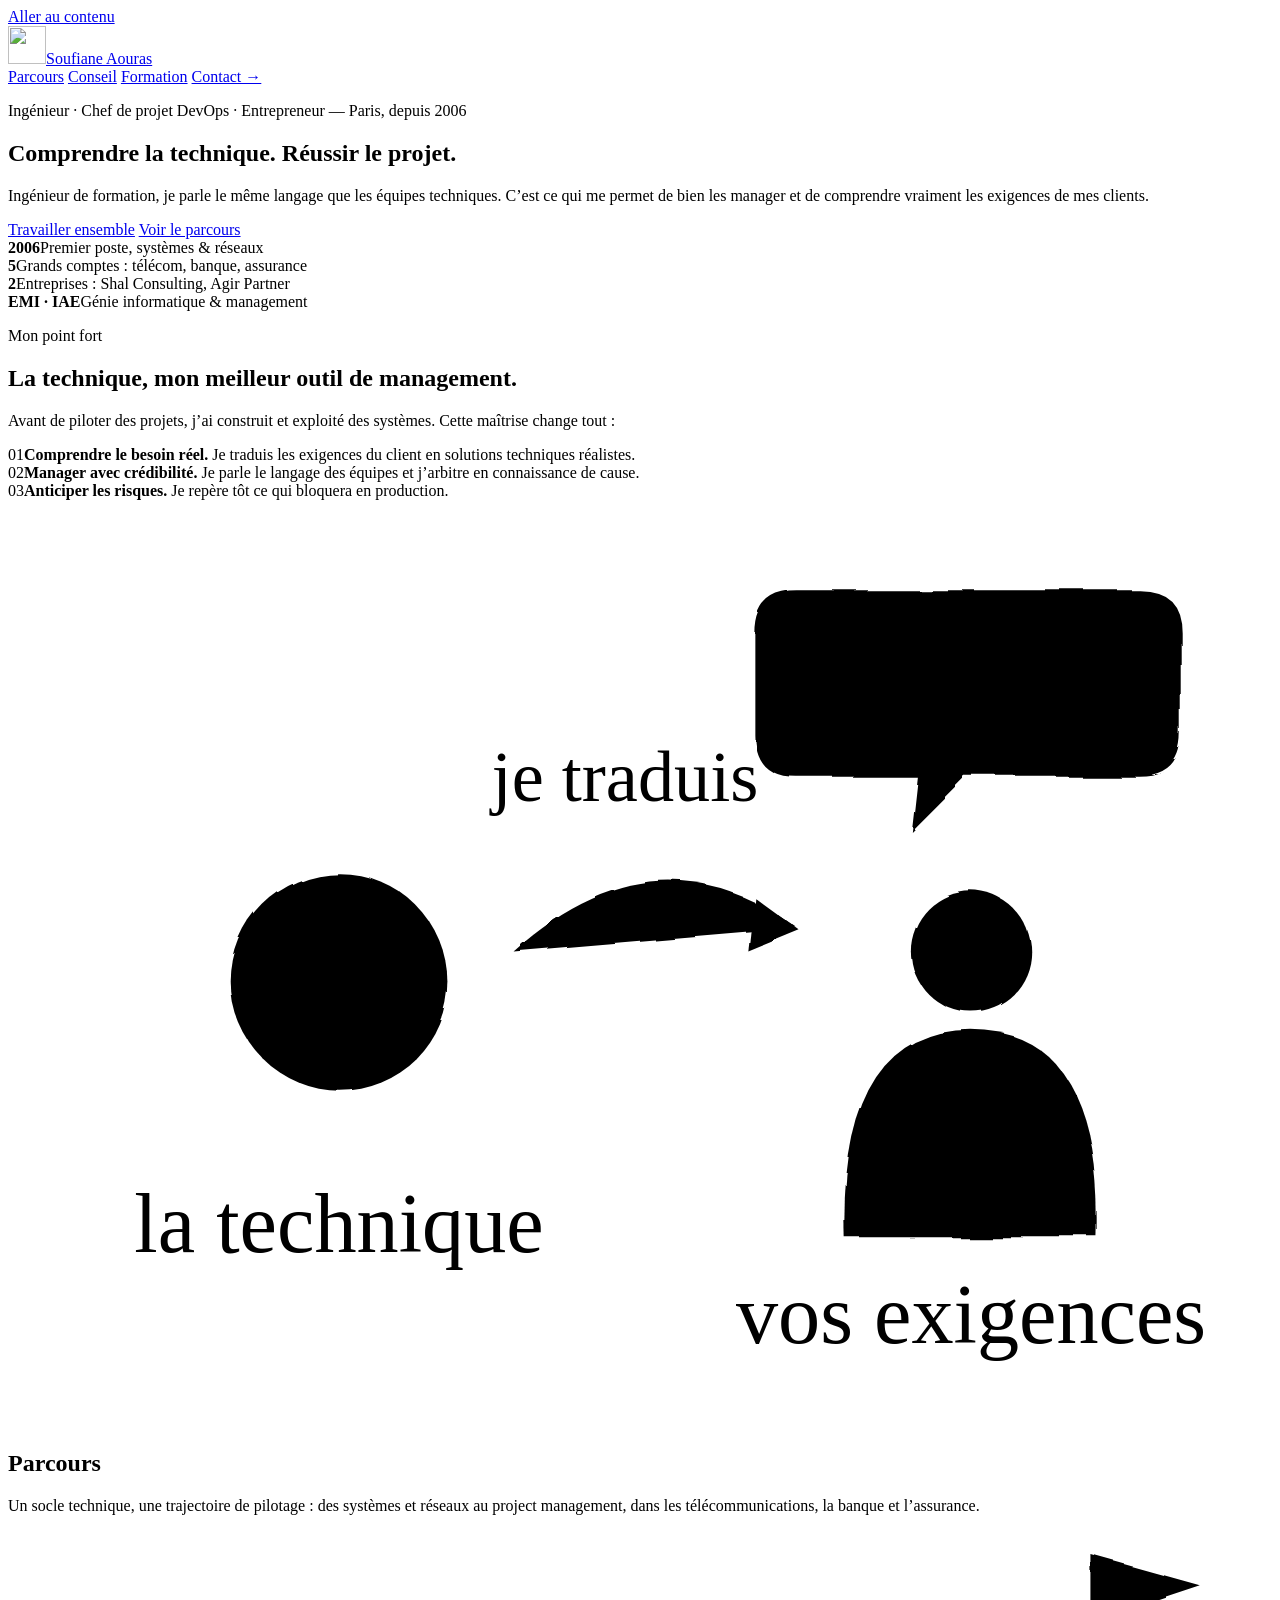
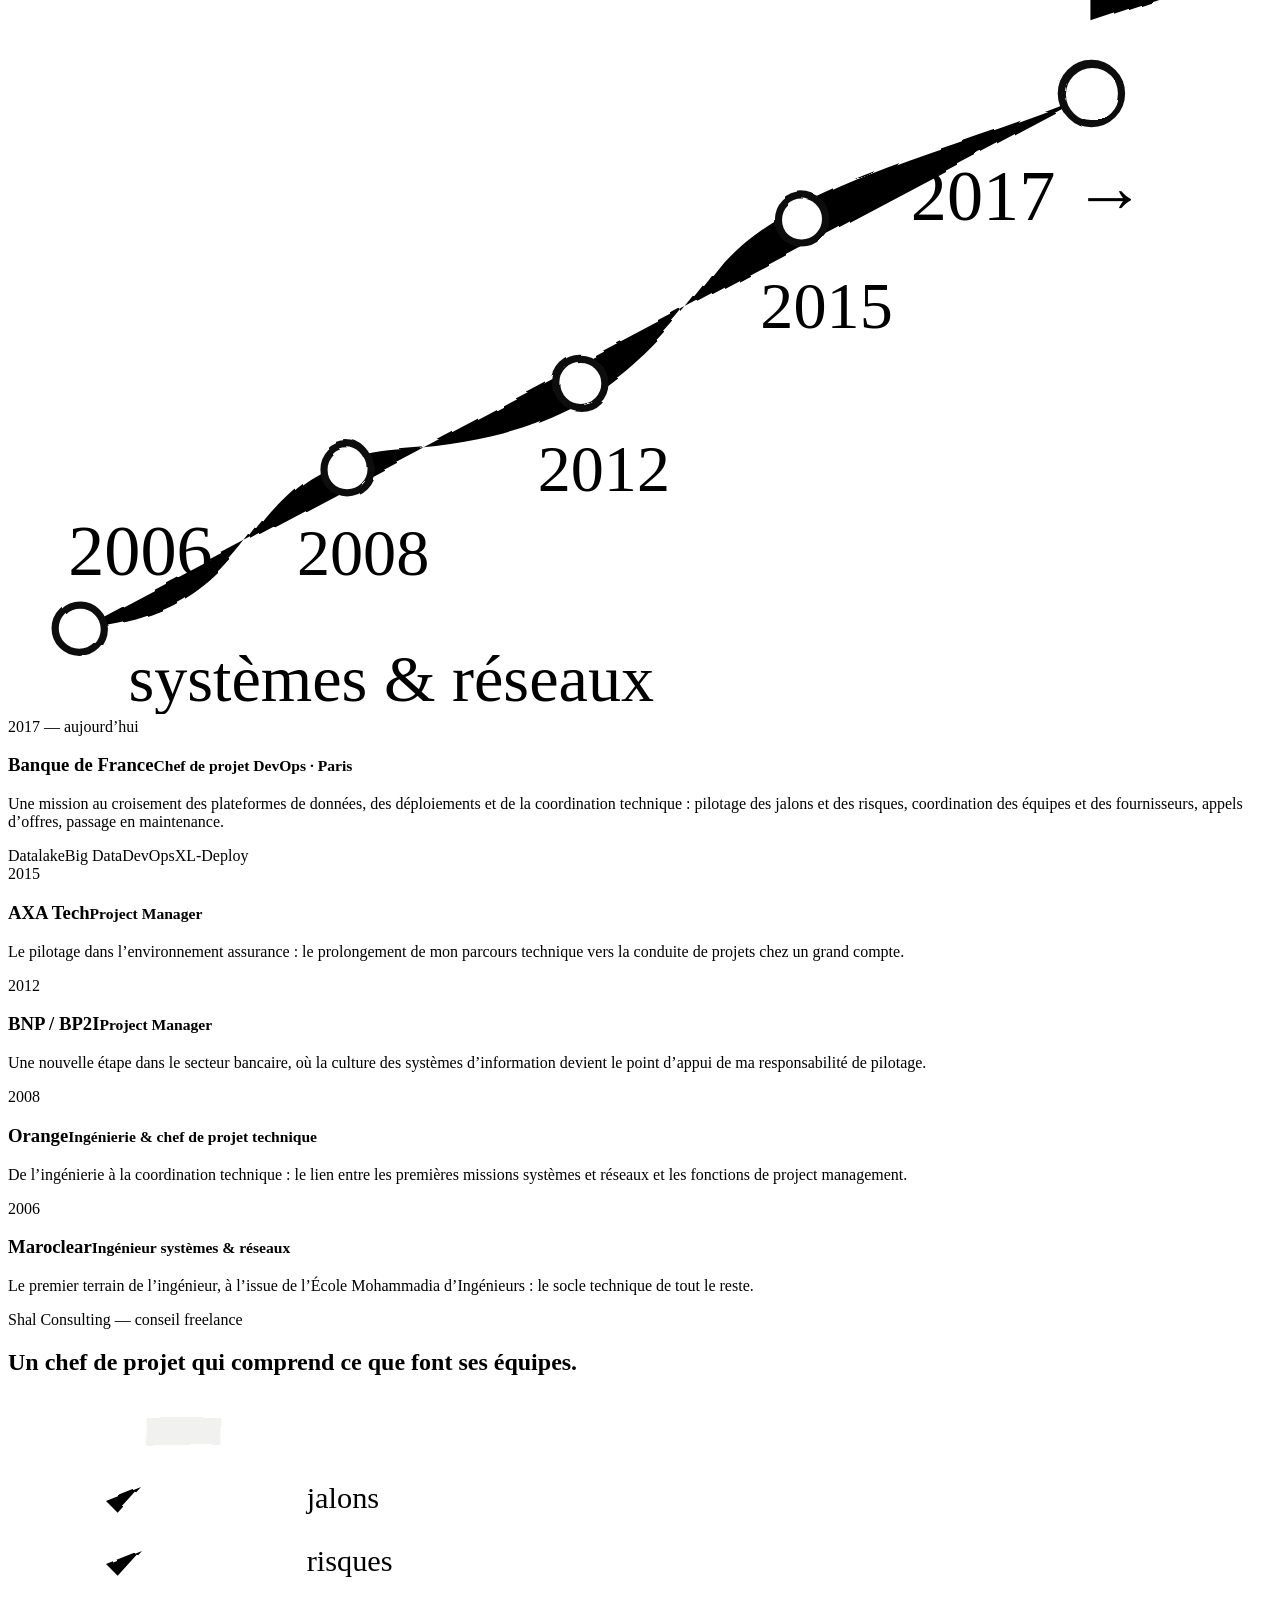
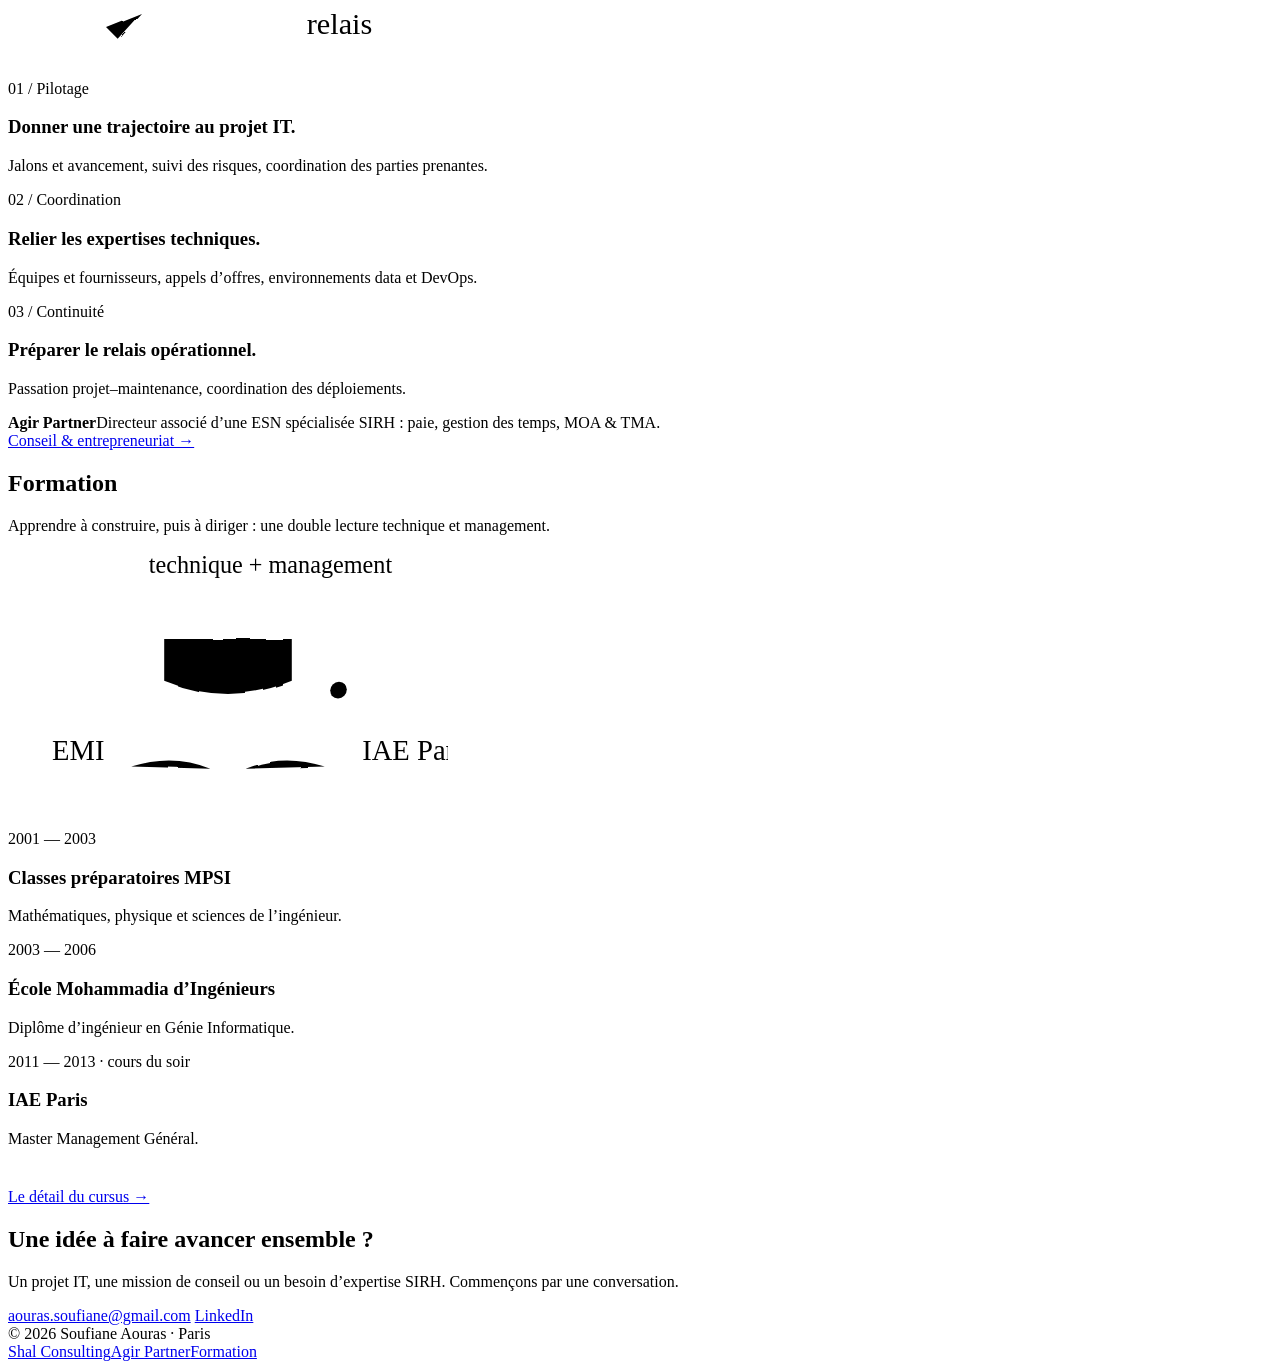
==== commit 0abd2200: "En-tête : carte As de pique à côté du nom Co-Authored-By: Claude Opus 5.5 <noreply@anthropic.com> Cl" ====
--- a/www/index.html
+++ b/www/index.html
@@ -9,7 +9,10 @@
 <meta property="og:type" content="website">
 <meta property="og:title" content="Soufiane Aouras · Comprendre la technique, réussir le projet">
 <meta property="og:description" content="Ingénieur, chef de projet DevOps et entrepreneur. Shal Consulting et Agir Partner.">
-<link rel="icon" type="image/svg+xml" href="data:image/svg+xml,%3Csvg%20xmlns%3D%22http%3A//www.w3.org/2000/svg%22%20viewBox%3D%220%200%2064%2064%22%3E%3Crect%20width%3D%2264%22%20height%3D%2264%22%20fill%3D%22%232340FF%22/%3E%3Ctext%20x%3D%2232%22%20y%3D%2242%22%20text-anchor%3D%22middle%22%20font-family%3D%22Arial%22%20font-weight%3D%22800%22%20font-size%3D%2226%22%20fill%3D%22%23fff%22%3ESA%3C/text%3E%3C/svg%3E">
+<link rel="icon" href="/favicon.ico" sizes="48x48">
+<link rel="icon" type="image/svg+xml" href="/favicon.svg">
+<link rel="apple-touch-icon" href="/apple-touch-icon.png">
+<link rel="manifest" href="/site.webmanifest">
 <link rel="preload" href="/assets/fonts/archivo.woff" as="font" type="font/woff" crossorigin>
 <link rel="stylesheet" href="/assets/site.css">
 </head>
@@ -19,7 +22,7 @@
 
 <header class="header">
 <div class="wrap">
-<a class="brand" href="/" aria-label="Soufiane Aouras, accueil"><span class="mark" aria-hidden="true">SA</span>Soufiane Aouras</a>
+<a class="brand" href="/" aria-label="Soufiane Aouras, accueil"><img class="mark-card" src="/favicon.svg" width="38" height="38" alt="">Soufiane Aouras</a>
 <nav class="nav mono" aria-label="Navigation principale">
 <a href="/" aria-current="page">Parcours</a>
 <a href="/conseil/">Conseil</a>
